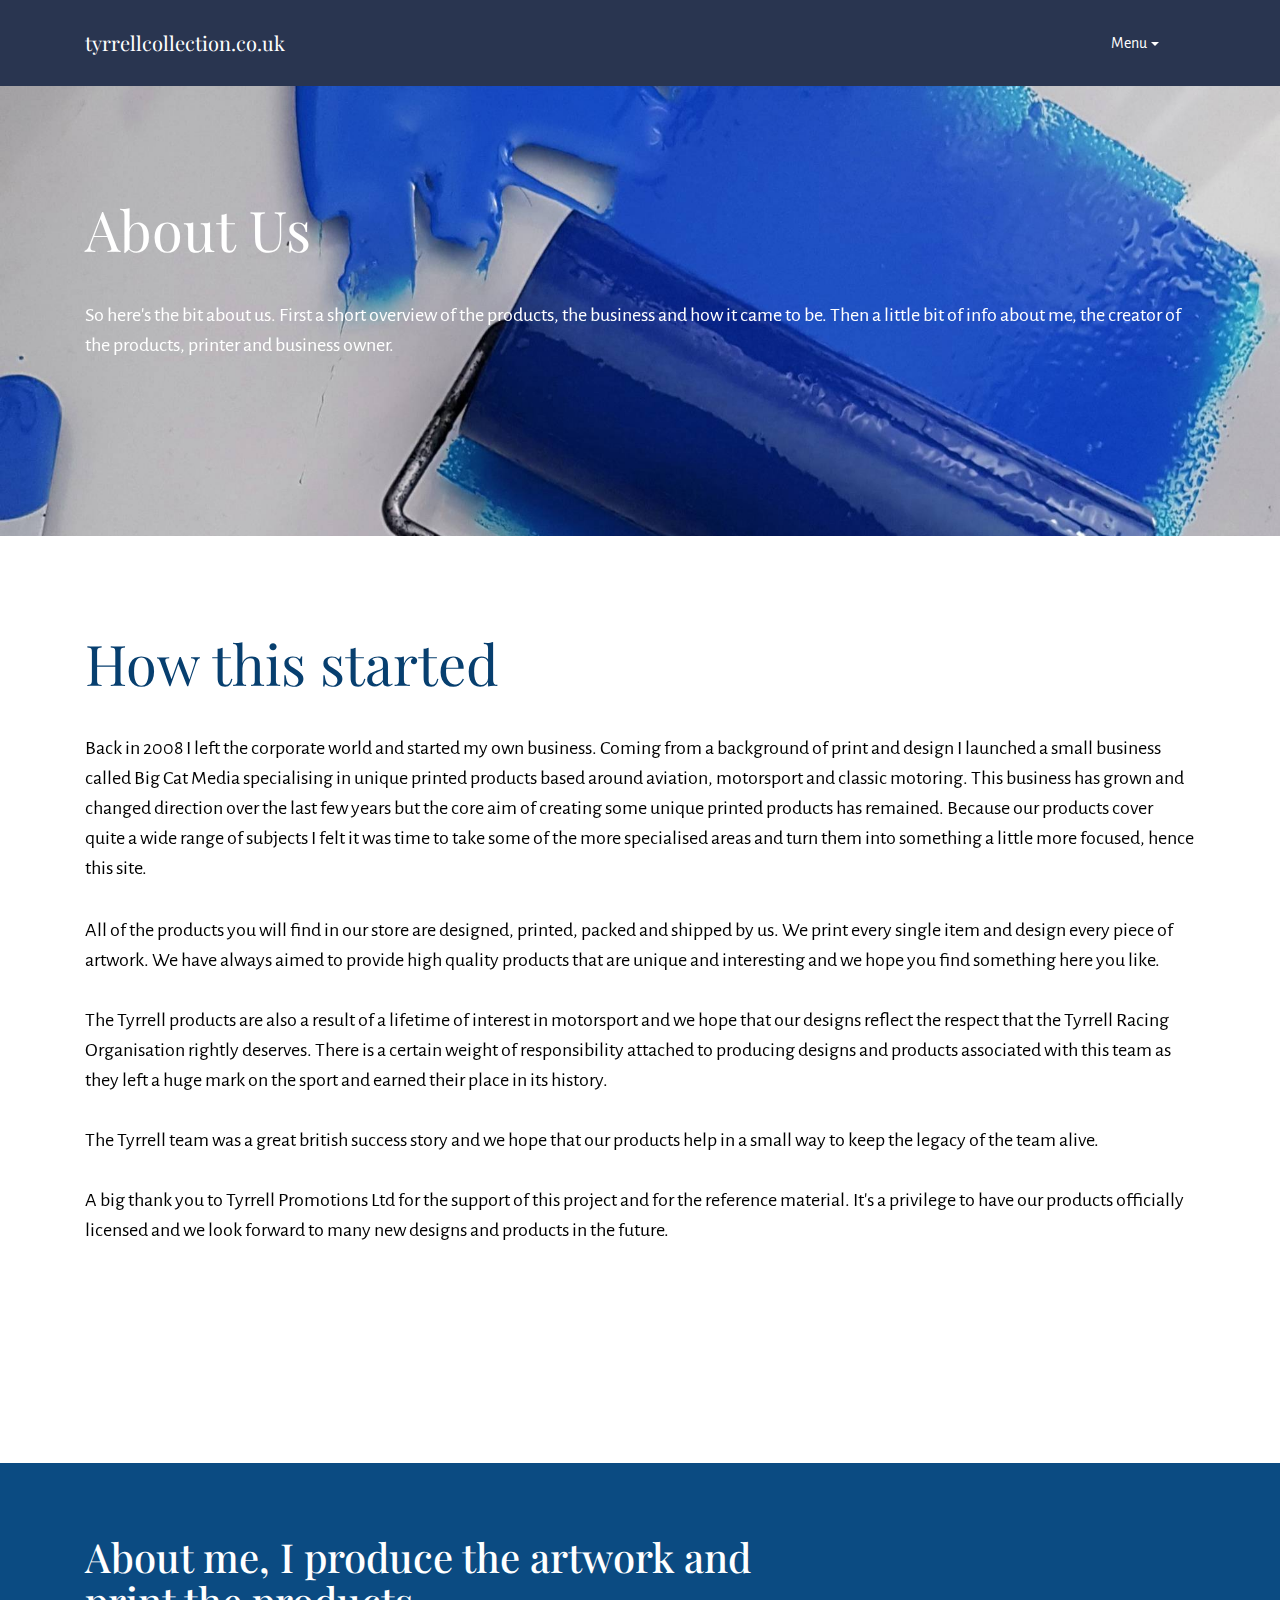
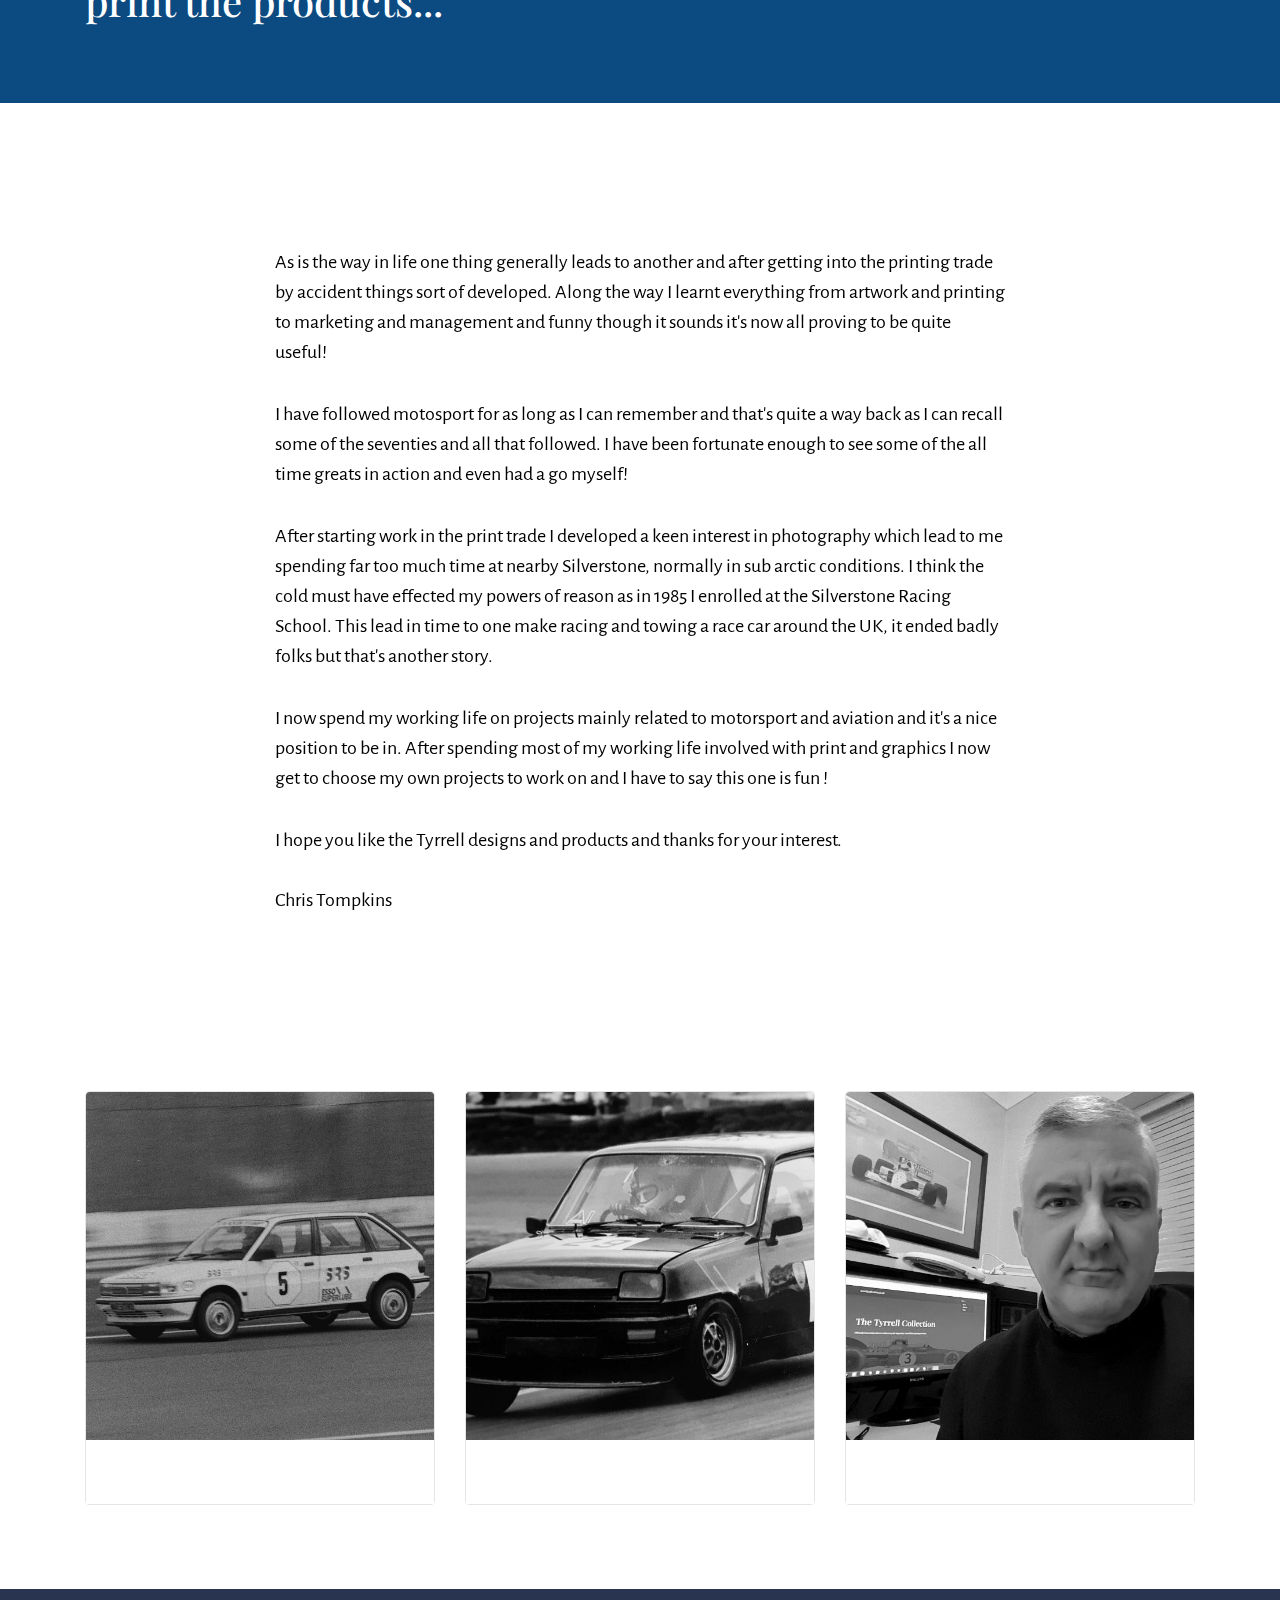
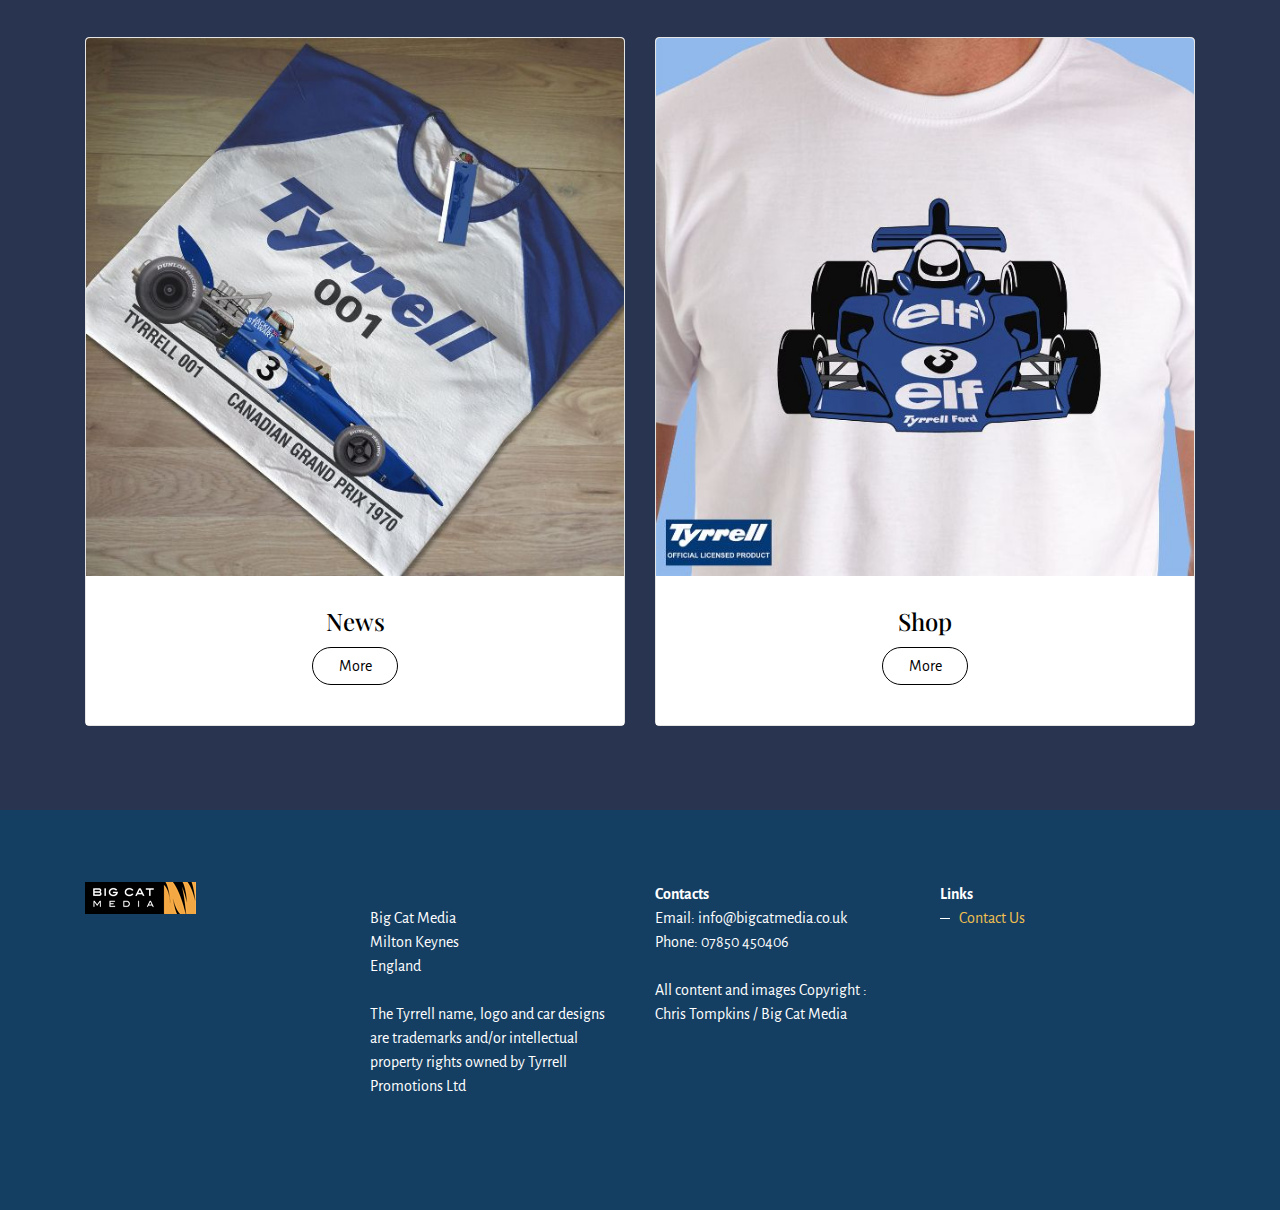
==== page1.html @ 022ad420 "create github pages" ====
<!DOCTYPE html>
<html>
<head>
  <!-- Site made with Mobirise Website Builder v4.1.2, https://mobirise.com -->
  <meta charset="UTF-8">
  <meta http-equiv="X-UA-Compatible" content="IE=edge">
  <meta name="generator" content="Mobirise v4.1.2, mobirise.com">
  <meta name="viewport" content="width=device-width, initial-scale=1">
  <link rel="shortcut icon" href="assets/images/001co-128x128.jpg" type="image/x-icon">
  <meta name="description" content="">
  <title>About Us</title>
  <link rel="stylesheet" href="https://fonts.googleapis.com/css?family=Playfair+Display:400,700&subset=latin,cyrillic">
  <link rel="stylesheet" href="https://fonts.googleapis.com/css?family=Alegreya+Sans:400,700&subset=latin,vietnamese,latin-ext">
  <link rel="stylesheet" href="assets/tether/tether.min.css">
  <link rel="stylesheet" href="assets/bootstrap/css/bootstrap.min.css">
  <link rel="stylesheet" href="assets/puritym/css/style.css">
  <link rel="stylesheet" href="assets/dropdown-menu/style.light.css">
  <link rel="stylesheet" href="assets/mobirise/css/mbr-additional.css" type="text/css">
  
  
  
</head>
<body>
<section id="dropdown-menu-2btn-m" data-rv-view="69">

    <nav class="navbar navbar-dropdown navbar-fixed-top">

        <div class="container">

            <div class="navbar-brand">
                
                <a class="text-white" href="https://mobirise.com">tyrrellcollection.co.uk</a>
            </div>

            <button class="navbar-toggler pull-xs-right hidden-md-up" type="button" data-toggle="collapse" data-target="#exCollapsingNavbar">
                <div class="hamburger-icon"></div>
            </button>

            <ul class="nav-dropdown collapse pull-xs-right navbar-toggleable-sm nav navbar-nav" id="exCollapsingNavbar"><li class="nav-item dropdown open"><a class="nav-link link dropdown-toggle" data-toggle="dropdown-submenu" href="https://mobirise.com/" aria-expanded="true">Menu</a><div class="dropdown-menu"><a class="dropdown-item" href="index.html">Home</a><a class="dropdown-item" href="http://www.tyrrellcollection.co.uk/shop">Shop</a><a class="dropdown-item" href="page3.html">Contact Us</a><a class="dropdown-item" href="page1.html">About Us</a><a class="dropdown-item" href="page3.html"></a><a class="dropdown-item" href="page3.html"></a></div></li><li class="nav-item"><a class="nav-link link" href="https://mobirise.com/" aria-expanded="false"></a></li><li class="nav-item"><a class="nav-link link" href="https://mobirise.com/"></a></li></ul>

        </div>

    </nav>

</section>

<section class="mbr-section mbr-parallax-background col-undefined mbr-after-navbar" id="content5-b" data-rv-view="71" style="background-image: url(assets/images/20170916-2000x2566.jpg); padding-top: 9rem; padding-bottom: 9rem;">
    <div class="mbr-overlay" style="opacity: 0; background-color: rgb(32, 40, 93);"></div>
    <div class="container">
        <h3 class="mbr-section-title display-2">About Us</h3>
        <div class="lead"><p>So here's the bit about us. First a short overview of the products, the business and how it came to be. Then a little bit of info about me, the creator of the products, printer and business owner.<span style="font-size: 1.25rem;">&nbsp;</span></p></div>
    </div>
</section>

<section class="mbr-section mbr-parallax-background col-undefined" id="content5-j" data-rv-view="74" style="background-image: url(assets/images/photo-3.jpg); padding-top: 6rem; padding-bottom: 6rem;">
    <div class="mbr-overlay" style="opacity: 1; background-color: rgb(255, 255, 255);"></div>
    <div class="container">
        <h3 class="mbr-section-title display-2">How this started</h3>
        <div class="lead"><p>Back in 2008 I left the corporate world and started my own business. Coming from a background of print and design I launched a small business called Big Cat Media specialising in unique printed products based around aviation, motorsport and classic motoring. This business has grown and changed direction over the last few years but the core aim of creating some unique printed products has remained. Because our products cover quite a wide range of subjects I felt it was time to take some of the more specialised areas and turn them into something a little more focused, hence this site.</p><p> 
</p><div>All of the products you will find in our store are designed, printed, packed and shipped by us. We print every single item and design every piece of artwork. We have always aimed to provide high quality products that are unique and interesting and we hope you find something here you like.
</div><div><br></div><div>The Tyrrell products are also a result of a lifetime of interest in motorsport and we hope that our designs reflect the respect that the Tyrrell Racing Organisation rightly deserves. There is a certain weight of responsibility attached to producing designs and products associated with this team as they left a huge mark on the sport and earned their place in its history. &nbsp;</div><div><br></div><div>The Tyrrell team was a great british success story and we hope that our products help in a small way to keep the legacy of the team alive.
</div><div><br></div><div>A big thank you to Tyrrell Promotions Ltd for the support of this project and for the reference material. It's a privilege to have our products officially licensed and we look forward to many new designs and products in the future.</div><div><br></div><div>  
</div><div><br></div><div><br></div><p></p></div>
    </div>
</section>

<section class="mbr-section mbr-section-small" id="msg-box1-k" data-rv-view="77" style="background-color: rgb(11, 75, 130); padding-top: 4.5rem; padding-bottom: 4.5rem;">
    

    <div class="container">
        <div class="row">
            
            <div>

                <div class="col-sm-8">
                    <h2 class="mbr-section-title h1">About me, I produce the artwork and print the products...</h2>
                    
                </div>                
                
            </div>
        </div>
    </div>
</section>

<section class="mbr-section mbr-section__container mbr-section__container--isolated" id="content1-q" data-rv-view="80">
    <div class="container">
        <div class="row">
            <div class="col-md-8 col-md-offset-2 lead"><p>As is the way in life one thing generally leads to another and after getting into the printing trade by accident things sort of developed. Along the way I learnt everything from artwork and printing to marketing and management and funny though it sounds it's now all proving to be quite useful!</p><p>I have followed motosport for as long as I can remember and that's quite a way back as I can recall some of the seventies and all that followed. I have been fortunate enough to see some of the all time greats in action and even had a go myself!&nbsp;</p><p><span style="font-size: 1.25rem;">After starting work in the print trade I developed a keen interest in photography which lead to me spending far too much time at nearby Silverstone, normally in sub arctic conditions. I think the cold must have effected my powers of reason as in 1985 I enrolled at the Silverstone Racing School. This lead in time to one make racing and towing a race car around the UK, it ended badly folks but that's another story.</span></p><p><span style="font-size: 1.25rem;">I now spend my working life on projects mainly related to motorsport and aviation </span><span style="font-size: 1.25rem;">and it's a nice position to be in. A</span><span style="font-size: 1.25rem;">fter spending most of my working life involved with print and graphics I now get to choose my own projects to work on and I have to say this one is fun !</span></p><div><span style="font-size: 1.25rem;">I hope you like the Tyrrell designs and products and thanks for your interest.</span><br></div><div><br></div><div>
</div><div>Chris Tompkins</div><p></p></div>
        </div>
    </div>
</section>

<section class="mbr-section mbr-section-small" id="features1-10" data-rv-view="81" style="background-color: rgb(255, 255, 255); padding-top: 0rem; padding-bottom: 4.5rem;">
    
    <div class="container">
        <div class="row">
            <div class="col-sm-6 col-md-4">
                <div class="card cart-block">
                    <div><img src="assets/images/sr1-600x600.jpg" class="card-img-top"></div>
                    <div class="card-block">
                        
                        
                        
                    </div>
                </div>
            </div>
            <div class="col-sm-6 col-md-4">
                <div class="card cart-block">
                    <div><img src="assets/images/sr2-600x600.jpg" class="card-img-top"></div>
                    <div class="card-block">
                        
                        
                        
                    </div>
                </div>
            </div>
            <div class="col-sm-6 col-md-4">
                <div class="card cart-block">
                    <div><img src="assets/images/sr3-1-600x600.jpg" class="card-img-top"></div>
                    <div class="card-block">
                        
                        
                        
                    </div>
                </div>
            </div>
            
        </div>
    </div>
</section>

<section class="mbr-section mbr-section-small" id="features1-s" data-rv-view="84" style="background-color: rgb(41, 53, 80); padding-top: 3rem; padding-bottom: 4.5rem;">
    
    <div class="container">
        <div class="row">
            <div class="col-sm-6 col-md-6">
                <div class="card cart-block">
                    <div><img src="assets/images/hp1-600x600.jpg" class="card-img-top"></div>
                    <div class="card-block">
                        <h4 class="card-title text-xs-center">News</h4>
                        
                        <div class="text-xs-center"><a href="page2.html" class="btn btn-secondary-outline">More</a></div>
                    </div>
                </div>
            </div>
            <div class="col-sm-6 col-md-6">
                <div class="card cart-block">
                    <div><img src="assets/images/hp3-600x600.jpg" class="card-img-top"></div>
                    <div class="card-block">
                        <h4 class="card-title text-xs-center">Shop</h4>
                        
                        <div class="text-xs-center"><a href="http://www.tyrrellcollection.co.uk/shop" class="btn btn-secondary-outline">More</a></div>
                    </div>
                </div>
            </div>
            
            
        </div>
    </div>
</section>

<section class="mbr-section mbr-section-small mbr-footer" id="contacts1-n" data-rv-view="87" style="background-color: rgb(20, 62, 98); padding-top: 4.5rem; padding-bottom: 4.5rem;">
    
    <div class="container">
        <div class="row">
            <div class="col-xs-12 col-md-3">
                <div><img src="assets/images/v2-logo-111x32.png"></div>
            </div>
            <div class="col-xs-12 col-md-3">
                <p><br>Big Cat Media<br>Milton Keynes<br>England<br><br>The Tyrrell name, logo and car designs are trademarks and/or intellectual property rights owned by Tyrrell Promotions Ltd<br><br></p>
            </div>
            <div class="col-xs-12 col-md-3">
                <p><strong>Contacts</strong><br>
Email: info@bigcatmedia.co.uk<br>
Phone: 07850 450406<br><br>All content and images Copyright :<br>Chris Tompkins / Big Cat Media&nbsp;<br><br><br><br></p>
            </div>
            <div class="col-xs-12 col-md-3"><strong>Links</strong><ul><li><a href="page3.html">Contact Us</a></li></ul></div>
        </div>
    </div>
</section>


  <script src="assets/web/assets/jquery/jquery.min.js"></script>
  <script src="assets/tether/tether.min.js"></script>
  <script src="assets/bootstrap/js/bootstrap.min.js"></script>
  <script src="assets/smooth-scroll/SmoothScroll.js"></script>
  <script src="assets/jarallax/jarallax.js"></script>
  <script src="assets/puritym/js/script.js"></script>
  <script src="assets/dropdown-menu/script.js"></script>
  
  
</body>
</html>
---- assets/puritym/css/style.css ----
.engine {
	position: absolute;
	text-indent: -2400px;
	text-align: center;
	padding: 0;
	top: 0;
	left: -2400px;
}/**
 * BOOTSTRAP CUSTOM
 */
.container {
  position: relative; }

.btn {
  margin-bottom: 0.5rem; }
  .btn + .btn {
    margin-left: 1rem; }

.btn-white {
  background: #fff;
  color: inherit; }

.btn-black {
  background: #000;
  color: #fff; }

.btn-social,
.btn-social:hover,
.btn-social:active,
.btn-social:focus {
  color: #fff; }

.display-1 {
  font-size: 4.3rem;
  margin-top: 3.9rem;
  margin-bottom: 2.8rem; }

.display-2 {
  font-size: 3.5rem;
  margin-top: 3.5rem;
  margin-bottom: 2.5rem; }

.display-3 {
  font-size: 2.8rem;
  margin-top: 3.2rem;
  margin-bottom: 2rem; }

.display-4 {
  font-size: 2.3rem;
  margin-top: 2.3rem;
  margin-bottom: 1.8rem; }

p.lead,
.lead p {
  margin-bottom: 2rem; }

.card .card-img-top {
  width: 100%; }

.card-block {
  background-color: #fff; }

@media (min-width: 768px) {
  .col-md-4:nth-of-type(3n+1) {
    clear: left; } }
@media (min-width: 544px) and (max-width: 767px) {
  .col-md-4:nth-of-type(odd) {
    clear: left; } }
.row.no-gutter {
  margin-left: 0;
  margin-right: 0; }

.row.no-gutter > [class*=col-]:not(:first-child),
.row.no-gutter > [class*=col-]:not(:last-child) {
  padding-right: 0;
  padding-left: 0; }

blockquote {
  padding: .5rem 1rem;
  margin: 0 0 1rem;
  margin-bottom: 1rem;
  font-size: 1.25rem;
  border-left: .25rem solid #f1c050; }

/**
 * TYPOGRAPHY
 */
body {
  font-family: "Alegreya Sans", sans-serif; }

h1, h2, h3, h4, h5, h6,
.h1, .h2, .h3, .h4, .h5, .h6,
.display-1, .display-2, .display-3, .display-4 {
  font-family: "Playfair Display", sans-serif; }

/**
 * MAPS
 */
@-webkit-keyframes mapCircleLoading {
  from {
    -webkit-transform: rotate(0deg); }
  to {
    -webkit-transform: rotate(359deg); } }
@keyframes mapCircleLoading {
  from {
    transform: rotate(0deg); }
  to {
    transform: rotate(359deg); } }
.mbr-map {
  position: relative; }
  .mbr-map iframe {
    height: 100%;
    width: 100%; }
  .mbr-map [data-state-details] {
    color: #6b6763;
    font-family: "Alegreya Sans", sans-serif;
    font-size: 1.25rem;
    height: 1.5em;
    margin-top: -0.75em;
    padding-left: 20px;
    padding-right: 20px;
    position: absolute;
    text-align: center;
    top: 50%;
    width: 100%; }
  .mbr-map[data-state] {
    background: #e9e5dc; }
  .mbr-map[data-state="loading"] [data-state-details] {
    display: none; }
  .mbr-map[data-state="loading"]::after {
    content: "";
    -webkit-animation: mapCircleLoading .6s infinite linear;
    animation: mapCircleLoading .6s infinite linear;
    border-radius: 50%;
    border: 6px rgba(255, 255, 255, 0.35) solid;
    border-top-color: #fff;
    height: 40px;
    left: 50%;
    margin-left: -20px;
    margin-top: -20px;
    position: absolute;
    top: 50%;
    width: 40px; }

/**
 * SECTIONS
 */
.mbr-section {
  position: relative;
  padding-top: 9rem;
  padding-bottom: 9rem;
  background-position: 50% 50%;
  background-repeat: no-repeat;
  background-size: cover; }

.mbr-section-full {
  display: table;
  width: 100%;
  height: 100vh;
  padding-top: 0;
  padding-bottom: 0; }

.mbr-section-small {
  padding-top: 4.5rem;
  padding-bottom: 4.5rem; }

.mbr-section-nopadding {
  padding-top: 0;
  padding-bottom: 0; }

.mbr-section-title {
  margin-top: 0; }

.mbr-table {
  display: table; }

.mbr-table-cell {
  position: relative;
  display: table-cell;
  vertical-align: middle;
  padding-top: 9rem;
  padding-bottom: 9rem; }

.mbr-table-cell-lg {
  position: relative;
  display: table-cell;
  vertical-align: middle;
  padding-top: 0;
  padding-bottom: 0;
  float: none; }

@media (max-width: 991px) {
  .mbr-table-cell-lg {
    display: block; } }
.mbr-inner-padding {
  padding: 4rem; }

/* footer */
.mbr-footer {
  color: #fff; }
  .mbr-footer .mbr-map,
  .mbr-footer .mbr-google-map {
    height: 300px; }
  .mbr-footer .form-control {
    color: #fff;
    background-color: #26272c;
    border-color: #1b1c20; }
  .mbr-footer ul {
    list-style-type: none;
    padding: 0; }
    .mbr-footer ul li {
      position: relative;
      padding-left: 1.2rem; }
      .mbr-footer ul li:before {
        content: '';
        position: absolute;
        margin-left: -1.2rem;
        width: 10px;
        height: 1px;
        top: 50%;
        background-color: #fff; }

footer.mbr-footer {
  padding-top: 3rem;
  padding-bottom: 2rem; }

/**
 * NAVBAR
 */
.mbr-navbar {
  position: absolute;
  top: 0;
  right: 0;
  left: 0;
  padding: 1.5rem 1rem;
  background-color: #fff;
  z-index: 1030; }
  .mbr-navbar.navbar-fixed-top {
    position: fixed; }
  .mbr-navbar.navbar-transparent {
    background-color: transparent; }
  .mbr-navbar .navbar-logo {
    margin-right: 1.5rem;
    float: left; }
  .mbr-navbar .navbar-logo,
  .mbr-navbar .navbar-logo img {
    height: 37px; }
  .mbr-navbar .navbar-brand {
    margin-right: 1.5rem; }
  .mbr-navbar .navbar-divider,
  .mbr-navbar .navbar-nav .nav-item + .nav-item,
  .mbr-navbar .navbar-nav .nav-link + .nav-link {
    margin-left: 1rem; }
  .mbr-navbar .navbar-nav + .navbar-nav {
    margin-right: 20px; }

.mbr-navbar .hamburger-icon, .navbar-dropdown .hamburger-icon {
  content: "";
  width: 16px;
  -webkit-box-shadow: 0 -6px 0 1px,0 0 0 1px,0 6px 0 1px;
  -moz-box-shadow: 0 -6px 0 1px,0 0 0 1px,0 6px 0 1px;
  box-shadow: 0 -6px 0 1px,0 0 0 1px,0 6px 0 1px; }

/**
 * HELPERS
 */
/* Colors */
.text-white {
  color: #fff !important; }

.text-black {
  color: #000 !important; }

/**
 * Mobirise Classes
 */
.mbr-after-navbar:before {
  content: "";
  display: block;
  height: 54px; }

.mbr-section__container--first {
  padding-bottom: 1rem; }

.mbr-section__container--middle {
  padding-top: 1rem;
  padding-bottom: 1rem; }

.mbr-section__container--last {
  padding-top: 1rem; }

.mbr-overlay,
.mbr-background-video,
.mbr-background-video-preview {
  position: absolute;
  bottom: 0;
  left: 0;
  right: 0;
  top: 0; }

.mbr-overlay {
  background-color: #fff;
  opacity: 0.5;
  z-index: 1; }
  .mbr-overlay ~ * {
    z-index: 2; }

.mbr-background-video-preview {
  z-index: 0 !important; }

.mbr-figure {
  display: block;
  overflow: hidden;
  position: relative;
  width: 100%;
  margin: 0; }
  .mbr-figure img, .mbr-figure iframe {
    display: block;
    width: 100%; }
  .mbr-figure .mbr-figure-caption {
    width: 100%;
    padding: 1.5rem 0;
    background-color: #FFF8E0; }
  .mbr-figure .mbr-figure-caption-over {
    position: absolute;
    bottom: 0;
    background-color: rgba(255, 255, 255, 0.5); }

.mbr-map,
.mbr-google-map {
  height: 400px; }

.mbr-arrow {
  position: absolute;
  text-align: center;
  font-size: 35px;
  bottom: 71px;
  left: 50%;
  width: 30px;
  margin-left: -15px;
  line-height: 1px;
  padding: 0 20px;
  -webkit-animation: floating-arrow 1.6s infinite ease-in-out 0s;
  -o-animation: floating-arrow 1.6s infinite ease-in-out 0s;
  animation: floating-arrow 1.6s infinite ease-in-out 0s; }
  .mbr-arrow, .mbr-arrow:hover, .mbr-arrow:focus {
    color: inherit; }

@-webkit-keyframes floating-arrow {
  from {
    -webkit-transform: translateY(0);
    transform: translateY(0); }
  65% {
    -webkit-transform: translateY(11px);
    transform: translateY(11px); }
  to {
    -webkit-transform: translateY(0);
    transform: translateY(0); } }
@-o-keyframes floating-arrow {
  from {
    -webkit-transform: translateY(0);
    transform: translateY(0); }
  65% {
    -webkit-transform: translateY(11px);
    transform: translateY(11px); }
  to {
    -webkit-transform: translateY(0);
    transform: translateY(0); } }
@keyframes floating-arrow {
  from {
    -webkit-transform: translateY(0);
    transform: translateY(0); }
  65% {
    -webkit-transform: translateY(11px);
    transform: translateY(11px); }
  to {
    -webkit-transform: translateY(0);
    transform: translateY(0); } }
@media (max-width: 767px) {
  .mbr-arrow {
    bottom: 41px; } }
@media (max-width: 320px) {
  .mbr-arrow {
    bottom: 21px;
    text-align: center; } }
@media all and (device-width: 320px) and (device-height: 568px) and (orientation: portrait) {
  .mbr-arrow {
    bottom: 31px; } }
/*-------

   Slider

-------*/
.mbr-slider .carousel-inner > .active,
.mbr-slider .carousel-inner > .next,
.mbr-slider .carousel-inner > .prev {
  display: table; }

.mbr-slider .carousel-control {
  background-image: none;
  width: 54px;
  height: 54px;
  top: 50%;
  margin-top: -27px;
  line-height: 54px;
  border-radius: 27px;
  color: inherit;
  background: #fff;
  border: 1px solid #000;
  opacity: 1;
  text-shadow: none;
  z-index: 5;
  -webkit-transition: all 0.2s ease-in-out 0s;
  -o-transition: all 0.2s ease-in-out 0s;
  transition: all 0.2s ease-in-out 0s; }

.mbr-slider .carousel-control .icon-next,
.mbr-slider .carousel-control .icon-prev {
  margin-top: -18px;
  font-size: 30px; }

.mbr-slider .carousel-control.left {
  margin-left: 2rem; }

.mbr-slider .carousel-control.right {
  margin-right: 2rem; }

.mbr-slider .carousel-control:hover {
  background: #000;
  color: #fff; }

.mbr-slider .carousel-indicators {
  bottom: 0; }

.mbr-slider .carousel-indicators li,
.mbr-slider .carousel-indicators .active {
  width: 15px;
  height: 15px;
  margin: 3px;
  border: 1px solid #000; }

.mbr-slider .carousel-indicators .active {
  background-color: #000; }

.mbr-slider .mbr-overlay {
  z-index: 0; }

@media (max-width: 767px) {
  .mbr-slider .carousel-control {
    top: auto;
    bottom: 20px; }

  .mbr-slider > .container .carousel-control {
    margin-bottom: 0px; } }
/* boxed slider */
.mbr-slider > .boxed-slider {
  position: relative;
  padding: 93px 0; }

.mbr-slider > .boxed-slider > div {
  position: relative; }

.mbr-slider > .container img {
  width: 100%; }

.mbr-slider > .container img + .row {
  position: absolute;
  top: 50%;
  left: 0;
  right: 0;
  -webkit-transform: translateY(-50%);
  -moz-transform: translateY(-50%);
  transform: translateY(-50%); }

.mbr-slider .mbr-section {
  padding: 0;
  background-attachment: scroll; }

.mbr-slider .mbr-table-cell {
  padding: 0; }

.mbr-slider > .container .carousel-indicators {
  margin-bottom: 3px; }

/* article slider */
.mbr-slider > .article-slider .mbr-section,
.mbr-slider > .article-slider .mbr-section .mbr-table-cell {
  padding-top: 0;
  padding-bottom: 0; }

/*-------

   Gallery

-------*/
.mbr-gallery .mbr-gallery-item {
  position: relative;
  display: inline-block;
  width: 25%; }
  @media (max-width: 768px) {
    .mbr-gallery .mbr-gallery-item {
      width: 50%; } }
  @media (max-width: 400px) {
    .mbr-gallery .mbr-gallery-item {
      width: 100%; } }

.mbr-gallery .mbr-gallery-item > a {
  position: relative;
  display: block;
  background: #fff;
  outline: none; }

.mbr-gallery .mbr-gallery-item img {
  width: 100%;
  opacity: 1;
  -webkit-transition: .2s opacity ease-in-out;
  transition: .2s opacity ease-in-out; }

.mbr-gallery .mbr-gallery-item > a:hover img {
  opacity: 0.9; }

.mbr-gallery .mbr-gallery-item .icon {
  position: absolute;
  font-size: 30px;
  top: 50%;
  left: 50%;
  color: #000;
  opacity: 0;
  -webkit-transform: translateX(-50%) translateY(-50%);
  transform: translateX(-50%) translateY(-50%);
  -webkit-transition: .2s opacity ease-in-out;
  transition: .2s opacity ease-in-out; }

.mbr-gallery .mbr-gallery-item > a:hover .icon {
  opacity: 1; }

/* remove spacing */
.mbr-gallery .mbr-gallery-row.no-gutter {
  margin: 0; }

.mbr-gallery .mbr-gallery-row.no-gutter .mbr-gallery-item {
  padding: 0; }

/* container */
.mbr-gallery .container.mbr-gallery-layout-default {
  padding: 93px 0; }

/* fix horizontal scrollbar */
.mbr-gallery .mbr-gallery-layout-default,
.mbr-gallery .mbr-gallery-layout-article {
  overflow: hidden; }

/* lightbox */
.mbr-gallery .modal {
  position: fixed;
  overflow: hidden;
  padding-right: 0 !important; }

.mbr-gallery .modal-body {
  padding: 0; }

.mbr-gallery .modal-body img {
  width: 100%; }

.mbr-gallery .modal .close {
  position: absolute;
  background-image: none;
  font-size: 20px;
  width: 54px;
  height: 54px;
  border-radius: 27px;
  color: #000;
  top: 2rem;
  right: 2rem;
  line-height: 54px;
  opacity: 1;
  border: 1px solid #000;
  text-align: center;
  text-shadow: none;
  z-index: 5;
  -webkit-transition: all 0.2s ease-in-out 0s;
  -o-transition: all 0.2s ease-in-out 0s;
  transition: all 0.2s ease-in-out 0s; }

.mbr-gallery .modal .close:hover {
  background: #000;
  color: #fff; }

/* modal back color opacity */
.modal-backdrop.in {
  opacity: 0.8;
  filter: alpha(opacity=80); }

@media (max-width: 768px) {
  .mbr-gallery .modal-dialog {
    margin: 10px auto; }

  .mbr-gallery .carousel-indicators,
  .mbr-gallery .carousel-control,
  .mbr-gallery .modal .close {
    position: fixed; } }
/* fix fade in effect */
.mbr-gallery .modal.fade .modal-dialog {
  margin-top: -100px;
  -webkit-transition: margin-top 0.3s ease-out;
  -moz-transition: margin-top 0.3s ease-out;
  -o-transition: margin-top 0.3s ease-out;
  transition: margin-top 0.3s ease-out; }

.mbr-gallery .modal.in .modal-dialog,
.mbr-gallery .modal.fade .modal-dialog {
  -webkit-transform: none;
  -ms-transform: none;
  -o-transform: none;
  transform: none; }

.mbr-gallery .modal.in .modal-dialog {
  margin-top: 30px; }

/* iconfont default styling */
/* for buttons */
.mbr-iconfont.mbr-iconfont-btn,
.mbr-buttons__btn .mbr-iconfont {
  padding-right: 0.3em;
  font-size: 1.5em;
  line-height: 0.5em;
  vertical-align: text-bottom;
  position: relative;
  top: -0.1em;
  text-decoration: none; }

/* menu links */
.mbr-iconfont.mbr-iconfont-btn-parent,
.mbr-buttons__link .mbr-iconfont {
  padding-right: 0.3em;
  font-size: 1.3em;
  top: -0.2em;
  position: relative;
  vertical-align: middle; }

/* msg-box4 */
.mbr-iconfont.mbr-iconfont-msg-box4,
.mbr-iconfont.mbr-iconfont-msg-box5 {
  font-size: 357px;
  text-decoration: none;
  color: #000; }

/*menu logo */
.mbr-iconfont.mbr-iconfont-menu,
.mbr-iconfont.mbr-iconfont-ext__menu {
  font-size: 37px;
  text-decoration: none;
  color: rgba(0, 0, 0, 0.8); }

/* contacts1 */
.mbr-iconfont.mbr-iconfont-contacts1 {
  font-size: 119px;
  text-decoration: none;
  color: #9C9C9C; }

.mbr-iconfont.mbr-iconfont-features1 {
  font-size: 140px;
  text-decoration: none;
  text-align: center;
  display: block;
  margin-top: 0.2em; }

/*image-resize*/
.image-size .mbr-figure {
  text-align: center; }

@media (max-width: 991px) {
  .image-size {
    width: 100% !important; }
    .image-size .mbr-iconfont {
      font-size: 260px !important; } }

/*# sourceMappingURL=style.css.map */
---- assets/dropdown-menu/style.light.css ----
.navbar-dropdown-open{overflow:hidden!important}.navbar-dropdown-open .navbar-dropdown.opened{bottom:0;left:0;overflow-y:scroll;position:fixed;right:0;top:0;transition:none}.navbar-dropdown{left:0;padding-top:1.5rem;padding-bottom:1.5rem;position:absolute;right:0;top:0;transition:all 0.25s ease;z-index:1030}.navbar-dropdown .navbar-brand,.navbar-dropdown .navbar-toggler{position:relative;z-index:995}.navbar-dropdown.bg-color.transparent{background:none!important}.navbar-dropdown.navbar-fixed-top{position:fixed}.navbar-dropdown .navbar-brand{line-height:0;margin-right:1.5rem;padding:0}.navbar-dropdown .navbar-brand a{line-height:2.35rem;vertical-align:middle}.navbar-dropdown .navbar-brand a,.navbar-dropdown .navbar-brand a:hover{text-decoration:none}.navbar-dropdown .navbar-brand .navbar-logo,.navbar-dropdown .navbar-brand .navbar-logo a{line-height:0;vertical-align:baseline}.navbar-dropdown .navbar-logo{margin-right:0.5rem}.navbar-dropdown .navbar-logo img{display:inline;height:2.35rem}@media (max-width:543px){.navbar-dropdown .navbar-toggleable-xs{padding-top:0.425rem}.navbar-dropdown .navbar-toggleable-xs .btn{margin-bottom:0.425rem;margin-top:0.425rem}.navbar-dropdown .navbar-toggleable-xs .dropdown-menu{padding-bottom:0.425rem}.navbar-dropdown .navbar-toggleable-xs .dropdown-menu .dropdown-menu{padding-bottom:0}}@media (max-width:767px){.navbar-dropdown .navbar-toggleable-sm{padding-top:0.425rem}.navbar-dropdown .navbar-toggleable-sm .btn{margin-bottom:0.425rem;margin-top:0.425rem}.navbar-dropdown .navbar-toggleable-sm .dropdown-menu{padding-bottom:0.425rem}.navbar-dropdown .navbar-toggleable-sm .dropdown-menu .dropdown-menu{padding-bottom:0}}@media (max-width:991px){.navbar-dropdown .navbar-toggleable-md{padding-top:0.425rem}.navbar-dropdown .navbar-toggleable-md .btn{margin-bottom:0.425rem;margin-top:0.425rem}.navbar-dropdown .navbar-toggleable-md .dropdown-menu{padding-bottom:0.425rem}.navbar-dropdown .navbar-toggleable-md .dropdown-menu .dropdown-menu{padding-bottom:0}}@media (min-width:544px){.navbar-dropdown{border-radius:0}}.navbar-dropdown .btn{margin-bottom:0}.navbar-dropdown .btn-white-outline{color:#fff;background-image:none;background-color:transparent;border-color:#fff}.navbar-dropdown .btn-white-outline:focus,.navbar-dropdown .btn-white-outline.focus,.navbar-dropdown .btn-white-outline:active,.navbar-dropdown .btn-white-outline.active,.open > .navbar-dropdown .btn-white-outline.dropdown-toggle{color:#000;background-color:#fff;border-color:#fff}.navbar-dropdown .btn-white-outline:hover{color:#000;background-color:#fff;border-color:#fff}.navbar-dropdown .btn-white-outline.disabled:focus,.navbar-dropdown .btn-white-outline.disabled.focus,.navbar-dropdown .btn-white-outline:disabled:focus,.navbar-dropdown .btn-white-outline:disabled.focus{border-color:white}.navbar-dropdown .btn-white-outline.disabled:hover,.navbar-dropdown .btn-white-outline:disabled:hover{border-color:white}.navbar-dropdown .btn-black-outline{color:#000;background-image:none;background-color:transparent;border-color:#000}.navbar-dropdown .btn-black-outline:focus,.navbar-dropdown .btn-black-outline.focus,.navbar-dropdown .btn-black-outline:active,.navbar-dropdown .btn-black-outline.active,.open > .navbar-dropdown .btn-black-outline.dropdown-toggle{color:#fff;background-color:#000;border-color:#000}.navbar-dropdown .btn-black-outline:hover{color:#fff;background-color:#000;border-color:#000}.navbar-dropdown .btn-black-outline.disabled:focus,.navbar-dropdown .btn-black-outline.disabled.focus,.navbar-dropdown .btn-black-outline:disabled:focus,.navbar-dropdown .btn-black-outline:disabled.focus{border-color:#333}.navbar-dropdown .btn-black-outline.disabled:hover,.navbar-dropdown .btn-black-outline:disabled:hover{border-color:#333}.is-builder .navbar-dropdown .dropdown-toggle::after{vertical-align:baseline}.dropdown-menu.dropdown-submenu{left:100%;margin-left:-6px;margin-top:-6px;top:0}.dropdown-menu .dropdown-toggle[data-toggle="dropdown-submenu"]::after{border-bottom:0.3em solid transparent;border-left:0.3em solid;border-right:0;border-top:0.3em solid transparent;margin-left:0.3rem}.dropdown-menu .dropdown-toggle[data-toggle="dropdown-submenu"][aria-expanded="true"]{background-color:#f5f5f5}.dropdown-menu .dropdown-item:focus{outline:0}.nav-dropdown-sm{clear:left;float:none!important;position:relative;z-index:999}.nav-dropdown-sm .nav-item{float:none}.nav-dropdown-sm .nav-item + .nav-item{margin-left:0}.nav-dropdown-sm .nav-link,.nav-dropdown-sm .dropdown-item{position:relative}.nav-dropdown-sm .dropdown-toggle::after{position:absolute;right:0;top:50%;margin-top:-0.15em}.nav-dropdown-sm .dropdown-toggle[data-toggle="dropdown-submenu"]::after{margin-left:.25rem;border-top:0.3em solid;border-right:0.3em solid transparent;border-left:0.3em solid transparent;border-bottom:0}.nav-dropdown-sm .dropdown-toggle[data-toggle="dropdown-submenu"][aria-expanded="true"]::after{border-top:0;border-right:0.3em solid transparent;border-left:0.3em solid transparent;border-bottom:0.3em solid}.nav-dropdown-sm .dropdown-menu{margin:0;padding:0;position:relative;top:0;left:0;width:100%;border:0;float:none;border-radius:0;background:none;padding-left:20px}.nav-dropdown-sm .dropdown-item{padding-left:0}.nav-dropdown-sm .dropdown-item,.nav-dropdown-sm .dropdown-item:hover,.nav-dropdown-sm .dropdown-item:focus{background:none!important}
---- assets/mobirise/css/mbr-additional.css ----
@import url(../../../https://fonts.googleapis.com/css?family=Playfair+Display:400,700&subset=latin,cyrillic);
@import url(../../../https://fonts.googleapis.com/css?family=Alegreya+Sans:400,700&subset=latin,vietnamese,latin-ext);



#dropdown-menu-2btn-7 .hide-buttons [data-button] {
  display: none !important;
}
#dropdown-menu-2btn-7 .navbar-brand a {
  font-family: 'Playfair Display', sans-serif;
}
#dropdown-menu-2btn-7 .nav .link,
#dropdown-menu-2btn-7 .dropdown-item {
  font-size: 1em;
  color: #ffffff;
}
#dropdown-menu-2btn-7 .navbar,
#dropdown-menu-2btn-7 .dropdown-menu {
  background: #293550;
}
#dropdown-menu-2btn-7 .dropdown-menu .dropdown-toggle[aria-expanded="true"],
#dropdown-menu-2btn-7 .dropdown-menu a:hover,
#dropdown-menu-2btn-7 .dropdown-menu a:focus {
  background: #222c43;
}
#dropdown-menu-2btn-7 .navbar-toggler {
  color: #ffffff;
}
#header4-0 H1 {
  text-align: left;
  font-family: 'Playfair Display', sans-serif;
  color: #ffffff;
  font-size: 60px;
}
#header4-0 P {
  color: #ffffff;
  font-family: 'Alegreya Sans', sans-serif;
  font-size: 19px;
}
#header2-f P {
  color: #abdbf2;
}

#dropdown-menu-2btn-m .hide-buttons [data-button] {
  display: none !important;
}
#dropdown-menu-2btn-m .navbar-brand a {
  font-family: 'Playfair Display', sans-serif;
}
#dropdown-menu-2btn-m .nav .link,
#dropdown-menu-2btn-m .dropdown-item {
  font-size: 1em;
  color: #ffffff;
}
#dropdown-menu-2btn-m .navbar,
#dropdown-menu-2btn-m .dropdown-menu {
  background: #293550;
}
#dropdown-menu-2btn-m .dropdown-menu .dropdown-toggle[aria-expanded="true"],
#dropdown-menu-2btn-m .dropdown-menu a:hover,
#dropdown-menu-2btn-m .dropdown-menu a:focus {
  background: #222c43;
}
#dropdown-menu-2btn-m .navbar-toggler {
  color: #ffffff;
}
#content5-b .mbr-section-title {
  color: #ffffff;
}
#content5-b P {
  color: #ffffff;
}
#content5-j .mbr-section-title {
  color: #073f6f;
}
#msg-box1-k H2 {
  color: #ffffff;
}

#dropdown-menu-2btn-m .hide-buttons [data-button] {
  display: none !important;
}
#dropdown-menu-2btn-m .navbar-brand a {
  font-family: 'Playfair Display', sans-serif;
}
#dropdown-menu-2btn-m .nav .link,
#dropdown-menu-2btn-m .dropdown-item {
  font-size: 1em;
  color: #ffffff;
}
#dropdown-menu-2btn-m .navbar,
#dropdown-menu-2btn-m .dropdown-menu {
  background: #293550;
}
#dropdown-menu-2btn-m .dropdown-menu .dropdown-toggle[aria-expanded="true"],
#dropdown-menu-2btn-m .dropdown-menu a:hover,
#dropdown-menu-2btn-m .dropdown-menu a:focus {
  background: #222c43;
}
#dropdown-menu-2btn-m .navbar-toggler {
  color: #ffffff;
}
#header1-o H1 {
  color: #ffffff;
}
#msg-box4-1d .mbr-section-title {
  color: #ffffff;
}
#msg-box4-1d .lead {
  color: #ffffff;
}
#msg-box4-p .mbr-section-title {
  color: #ffffff;
}
#msg-box4-p .lead {
  color: #ffffff;
}
#header3-17 SMALL {
  font-size: 18px;
}
#header3-17 H3 {
  color: #20285d;
}
#form1-16 .mbr-section-title {
  color: #ffffff;
}

#dropdown-menu-2btn-1e .hide-buttons [data-button] {
  display: none !important;
}
#dropdown-menu-2btn-1e .navbar-brand a {
  font-family: 'Playfair Display', sans-serif;
}
#dropdown-menu-2btn-1e .nav .link,
#dropdown-menu-2btn-1e .dropdown-item {
  font-size: 1em;
  color: #ffffff;
}
#dropdown-menu-2btn-1e .navbar,
#dropdown-menu-2btn-1e .dropdown-menu {
  background: #293550;
}
#dropdown-menu-2btn-1e .dropdown-menu .dropdown-toggle[aria-expanded="true"],
#dropdown-menu-2btn-1e .dropdown-menu a:hover,
#dropdown-menu-2btn-1e .dropdown-menu a:focus {
  background: #222c43;
}
#dropdown-menu-2btn-1e .navbar-toggler {
  color: #ffffff;
}
#msg-box4-1g .mbr-section-title {
  color: #084273;
  font-size: 60px;
}
#header3-1k SMALL {
  font-size: 20px;
}
#header3-1k H3 {
  color: #073f6f;
}
#msg-box2-1j H2 {
  color: #073f6f;
}
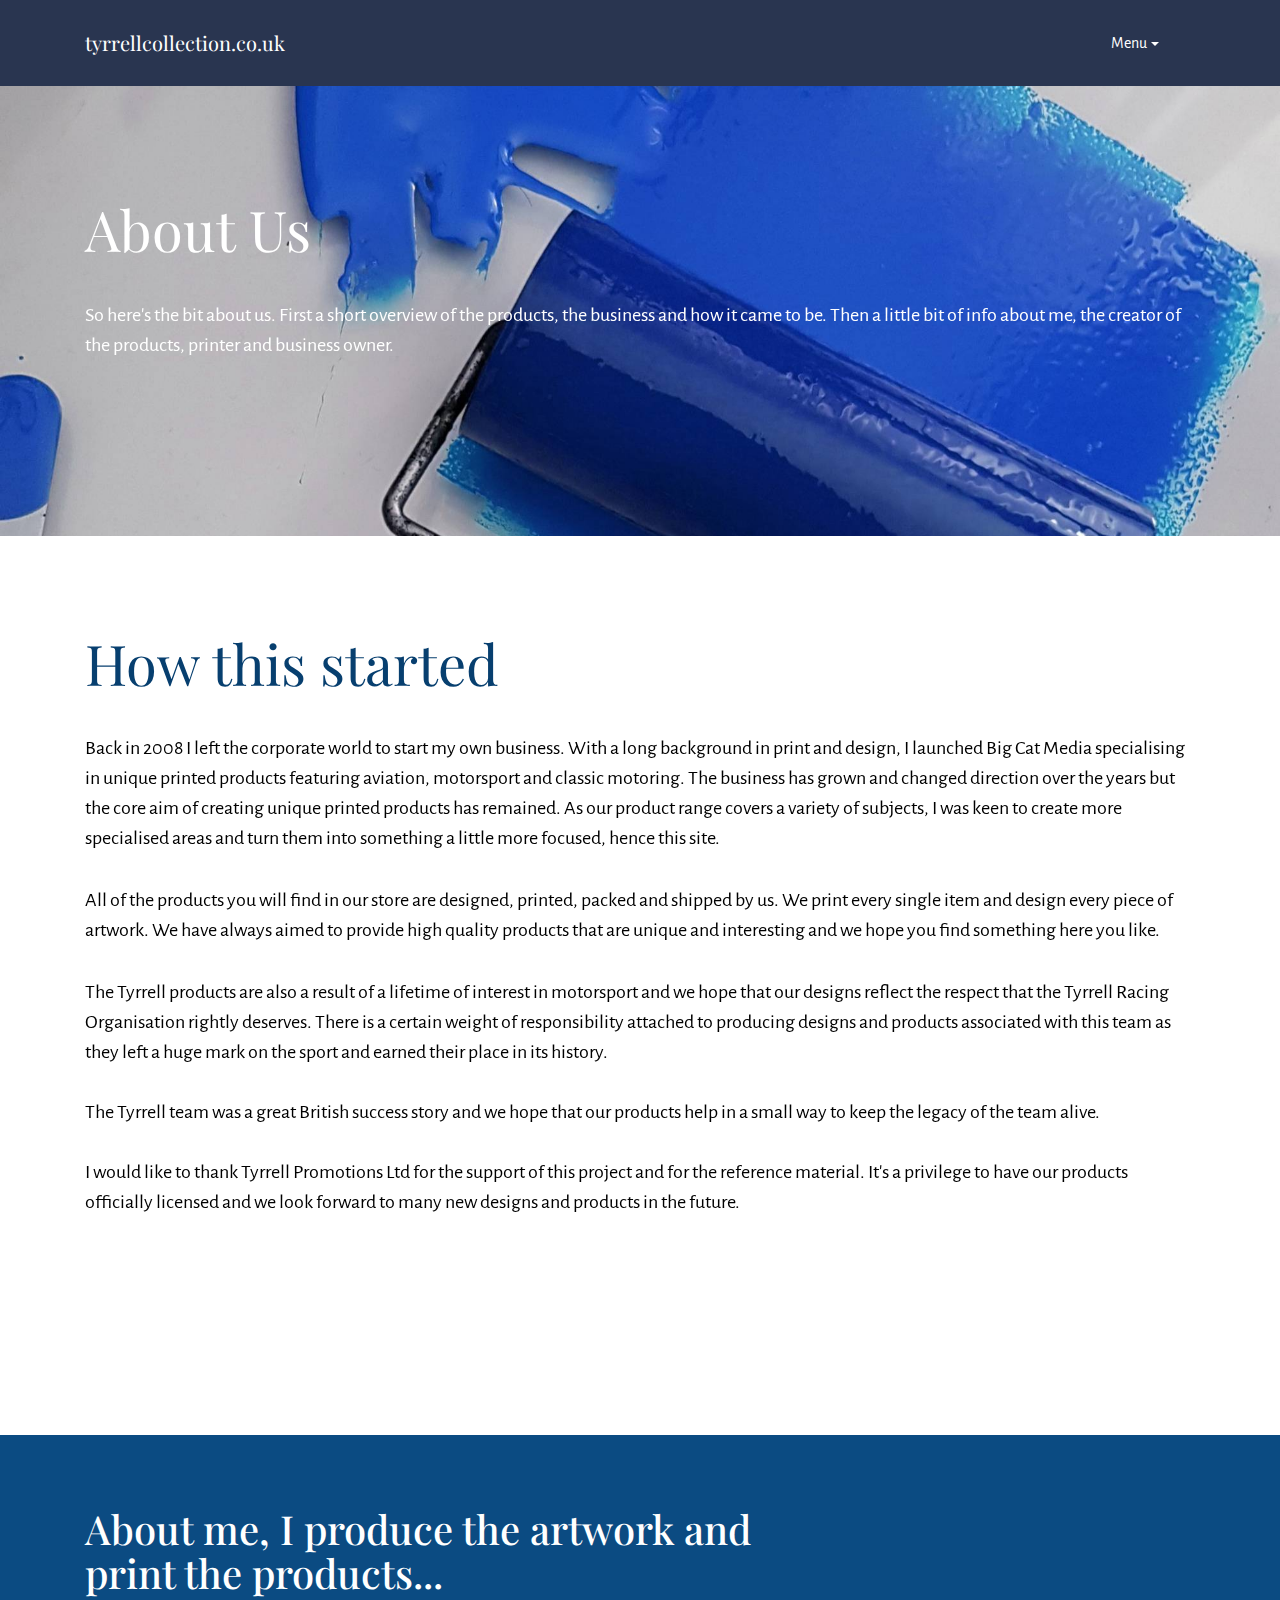
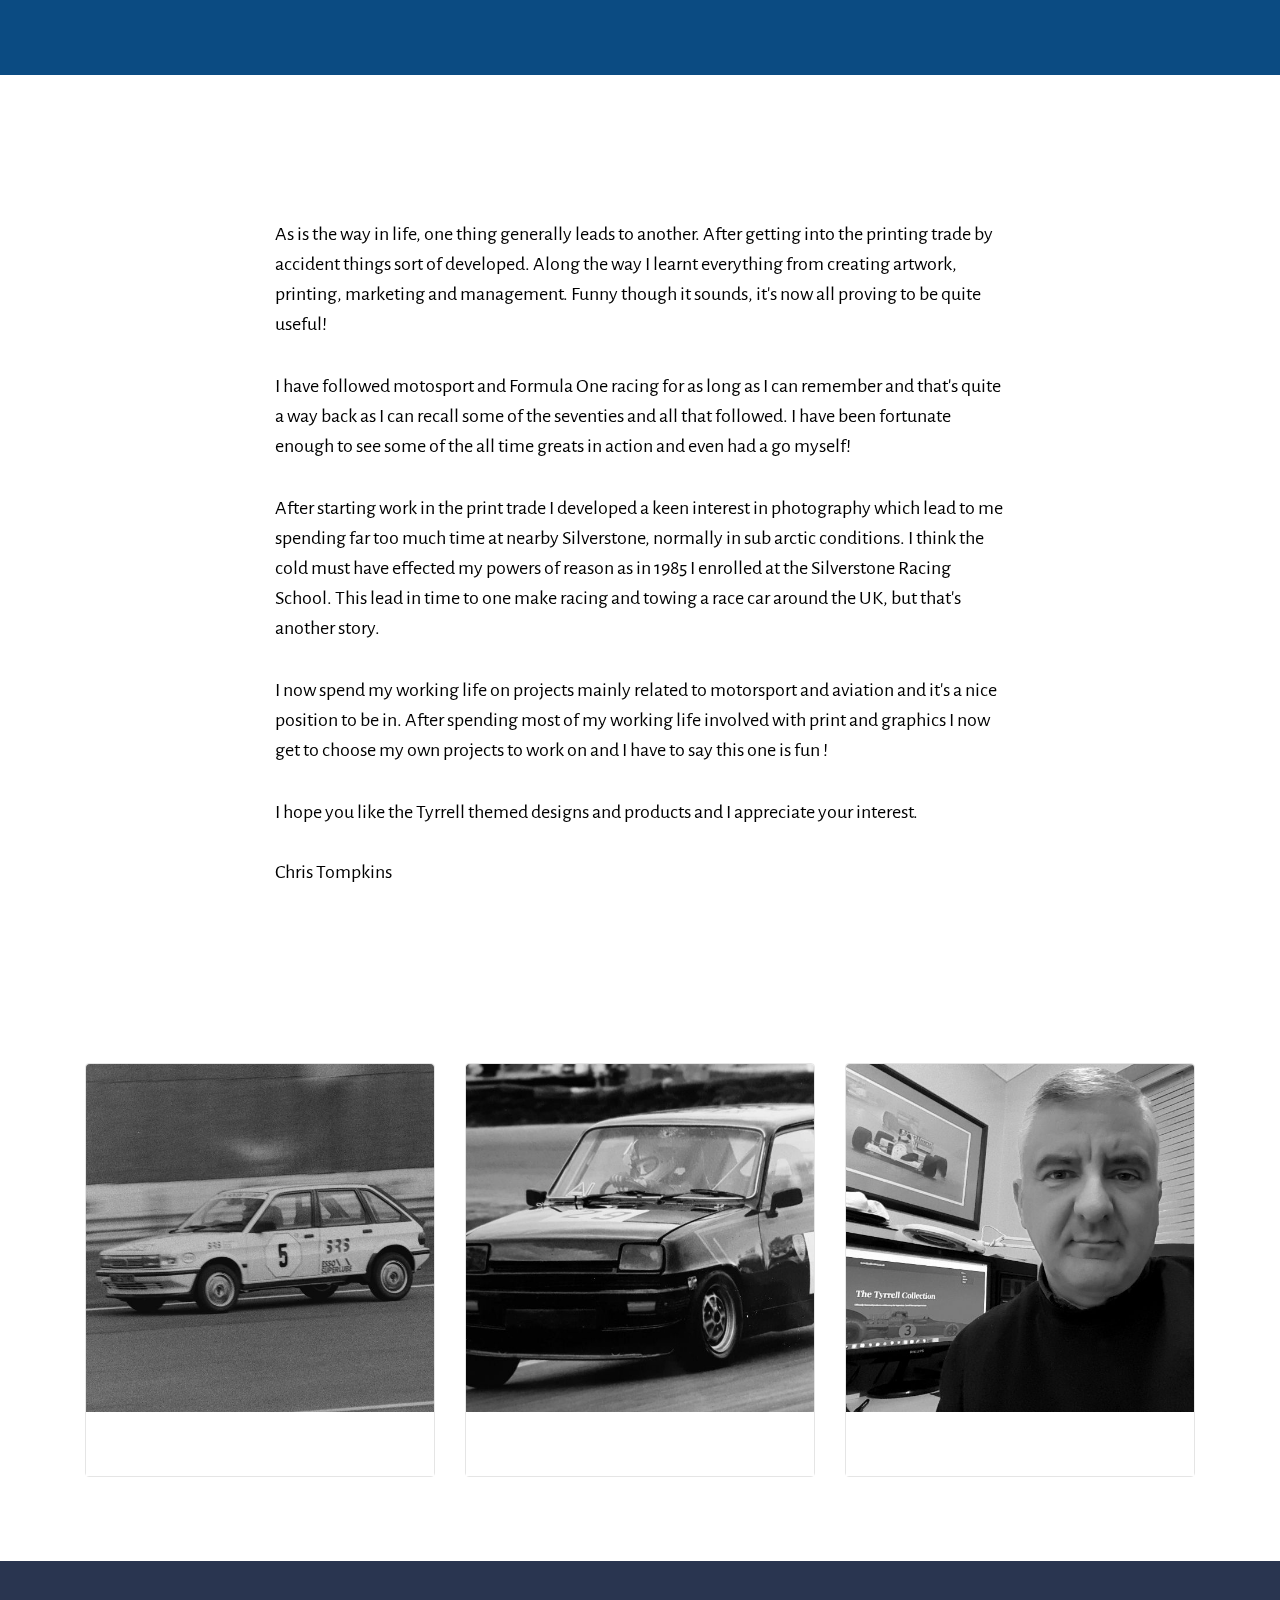
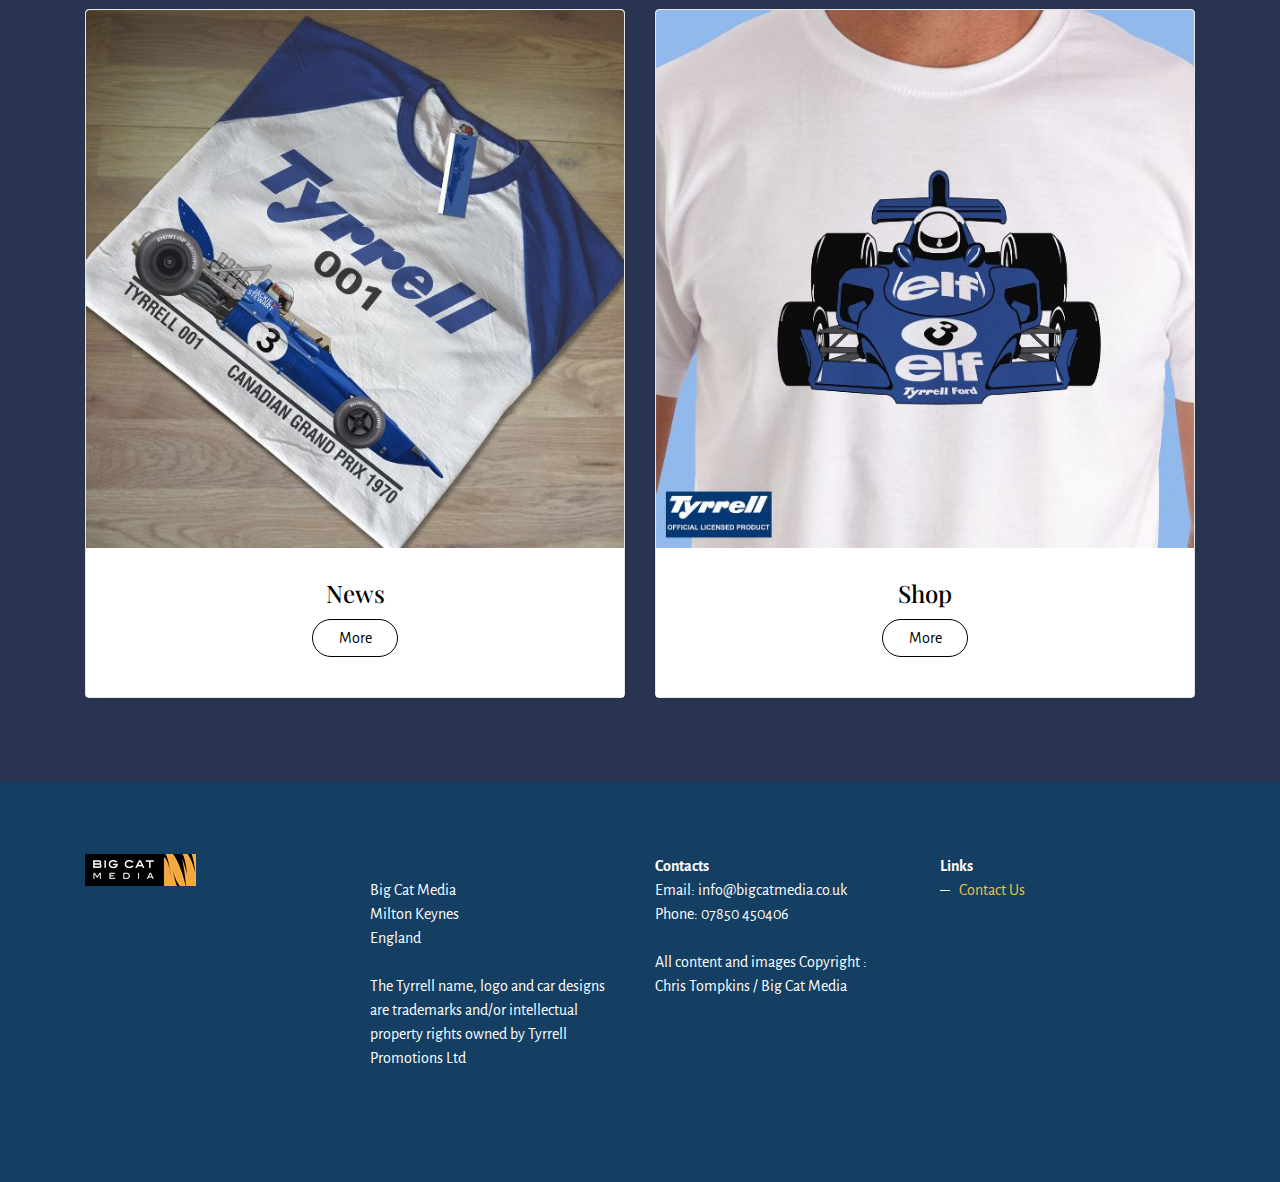
==== commit fcca0afb: "create github pages" ====
--- a/page1.html
+++ b/page1.html
@@ -21,7 +21,7 @@
   
 </head>
 <body>
-<section id="dropdown-menu-2btn-m" data-rv-view="69">
+<section id="dropdown-menu-2btn-m" data-rv-view="18">
 
     <nav class="navbar navbar-dropdown navbar-fixed-top">
 
@@ -29,7 +29,7 @@
 
             <div class="navbar-brand">
                 
-                <a class="text-white" href="https://mobirise.com">tyrrellcollection.co.uk</a>
+                <a class="text-white" href="index.html">tyrrellcollection.co.uk</a>
             </div>
 
             <button class="navbar-toggler pull-xs-right hidden-md-up" type="button" data-toggle="collapse" data-target="#exCollapsingNavbar">
@@ -44,7 +44,7 @@
 
 </section>
 
-<section class="mbr-section mbr-parallax-background col-undefined mbr-after-navbar" id="content5-b" data-rv-view="71" style="background-image: url(assets/images/20170916-2000x2566.jpg); padding-top: 9rem; padding-bottom: 9rem;">
+<section class="mbr-section mbr-parallax-background col-undefined mbr-after-navbar" id="content5-b" data-rv-view="20" style="background-image: url(assets/images/20170916-2000x2566.jpg); padding-top: 9rem; padding-bottom: 9rem;">
     <div class="mbr-overlay" style="opacity: 0; background-color: rgb(32, 40, 93);"></div>
     <div class="container">
         <h3 class="mbr-section-title display-2">About Us</h3>
@@ -52,19 +52,17 @@
     </div>
 </section>
 
-<section class="mbr-section mbr-parallax-background col-undefined" id="content5-j" data-rv-view="74" style="background-image: url(assets/images/photo-3.jpg); padding-top: 6rem; padding-bottom: 6rem;">
+<section class="mbr-section mbr-parallax-background col-undefined" id="content5-j" data-rv-view="23" style="background-image: url(assets/images/photo-3.jpg); padding-top: 6rem; padding-bottom: 6rem;">
     <div class="mbr-overlay" style="opacity: 1; background-color: rgb(255, 255, 255);"></div>
     <div class="container">
         <h3 class="mbr-section-title display-2">How this started</h3>
-        <div class="lead"><p>Back in 2008 I left the corporate world and started my own business. Coming from a background of print and design I launched a small business called Big Cat Media specialising in unique printed products based around aviation, motorsport and classic motoring. This business has grown and changed direction over the last few years but the core aim of creating some unique printed products has remained. Because our products cover quite a wide range of subjects I felt it was time to take some of the more specialised areas and turn them into something a little more focused, hence this site.</p><p> 
-</p><div>All of the products you will find in our store are designed, printed, packed and shipped by us. We print every single item and design every piece of artwork. We have always aimed to provide high quality products that are unique and interesting and we hope you find something here you like.
-</div><div><br></div><div>The Tyrrell products are also a result of a lifetime of interest in motorsport and we hope that our designs reflect the respect that the Tyrrell Racing Organisation rightly deserves. There is a certain weight of responsibility attached to producing designs and products associated with this team as they left a huge mark on the sport and earned their place in its history. &nbsp;</div><div><br></div><div>The Tyrrell team was a great british success story and we hope that our products help in a small way to keep the legacy of the team alive.
-</div><div><br></div><div>A big thank you to Tyrrell Promotions Ltd for the support of this project and for the reference material. It's a privilege to have our products officially licensed and we look forward to many new designs and products in the future.</div><div><br></div><div>  
+        <div class="lead"><p>Back in 2008 I left the corporate world to start my own business. With a long background in print and design, I launched Big Cat Media specialising in unique printed products featuring aviation, motorsport and classic motoring. The business has grown and changed direction over the years but the core aim of creating unique printed products has remained. As our product range covers a variety of subjects, I was keen to create more specialised areas and turn them into something a little more focused, hence this site.</p><p><span style="font-size: 1.25rem;">All of the products you will find in our store are designed, printed, packed and shipped by us. We print every single item and design every piece of artwork. We have always aimed to provide high quality products that are unique and interesting and we hope you find something here you like.</span><br></p><div><span style="font-size: 1.25rem;">The Tyrrell products are also a result of a lifetime of interest in motorsport and we hope that our designs reflect the respect that the Tyrrell Racing Organisation rightly deserves. There is a certain weight of responsibility attached to producing designs and products associated with this team as they left a huge mark on the sport and earned their place in its history. &nbsp;</span><br></div><div><br></div><div>The Tyrrell team was a great British success story and we hope that our products help in a small way to keep the legacy of the team alive.
+</div><div><br></div><div>I would like to thank Tyrrell Promotions Ltd for the support of this project and for the reference material. It's a privilege to have our products officially licensed and we look forward to many new designs and products in the future.</div><div><br></div><div>  
 </div><div><br></div><div><br></div><p></p></div>
     </div>
 </section>
 
-<section class="mbr-section mbr-section-small" id="msg-box1-k" data-rv-view="77" style="background-color: rgb(11, 75, 130); padding-top: 4.5rem; padding-bottom: 4.5rem;">
+<section class="mbr-section mbr-section-small" id="msg-box1-k" data-rv-view="26" style="background-color: rgb(11, 75, 130); padding-top: 4.5rem; padding-bottom: 4.5rem;">
     
 
     <div class="container">
@@ -82,16 +80,17 @@
     </div>
 </section>
 
-<section class="mbr-section mbr-section__container mbr-section__container--isolated" id="content1-q" data-rv-view="80">
+<section class="mbr-section mbr-section__container mbr-section__container--isolated" id="content1-q" data-rv-view="29">
     <div class="container">
         <div class="row">
-            <div class="col-md-8 col-md-offset-2 lead"><p>As is the way in life one thing generally leads to another and after getting into the printing trade by accident things sort of developed. Along the way I learnt everything from artwork and printing to marketing and management and funny though it sounds it's now all proving to be quite useful!</p><p>I have followed motosport for as long as I can remember and that's quite a way back as I can recall some of the seventies and all that followed. I have been fortunate enough to see some of the all time greats in action and even had a go myself!&nbsp;</p><p><span style="font-size: 1.25rem;">After starting work in the print trade I developed a keen interest in photography which lead to me spending far too much time at nearby Silverstone, normally in sub arctic conditions. I think the cold must have effected my powers of reason as in 1985 I enrolled at the Silverstone Racing School. This lead in time to one make racing and towing a race car around the UK, it ended badly folks but that's another story.</span></p><p><span style="font-size: 1.25rem;">I now spend my working life on projects mainly related to motorsport and aviation </span><span style="font-size: 1.25rem;">and it's a nice position to be in. A</span><span style="font-size: 1.25rem;">fter spending most of my working life involved with print and graphics I now get to choose my own projects to work on and I have to say this one is fun !</span></p><div><span style="font-size: 1.25rem;">I hope you like the Tyrrell designs and products and thanks for your interest.</span><br></div><div><br></div><div>
+            <div class="col-md-8 col-md-offset-2 lead"><p>As is the way in life, one thing generally leads to another. After getting into the printing trade by accident things sort of developed. Along the way I learnt everything from creating artwork, printing, marketing and management. Funny though it sounds, it's now all proving to be quite useful!
+</p><p>I have followed motosport and Formula One racing for as long as I can remember and that's quite a way back as I can recall some of the seventies and all that followed. I have been fortunate enough to see some of the all time greats in action and even had a go myself!&nbsp;</p><p><span style="font-size: 1.25rem;">After starting work in the print trade I developed a keen interest in photography which lead to me spending far too much time at nearby Silverstone, normally in sub arctic conditions. I think the cold must have effected my powers of reason as in 1985 I enrolled at the Silverstone Racing School. This lead in time to one make racing and towing a race car around the UK, but that's another story.</span></p><p><span style="font-size: 1.25rem;">I now spend my working life on projects mainly related to motorsport and aviation </span><span style="font-size: 1.25rem;">and it's a nice position to be in. A</span><span style="font-size: 1.25rem;">fter spending most of my working life involved with print and graphics I now get to choose my own projects to work on and I have to say this one is fun !</span></p><div><span style="font-size: 1.25rem;">I hope you like the Tyrrell themed designs and products and I appreciate your interest.</span><br></div><div><br></div><div>
 </div><div>Chris Tompkins</div><p></p></div>
         </div>
     </div>
 </section>
 
-<section class="mbr-section mbr-section-small" id="features1-10" data-rv-view="81" style="background-color: rgb(255, 255, 255); padding-top: 0rem; padding-bottom: 4.5rem;">
+<section class="mbr-section mbr-section-small" id="features1-10" data-rv-view="30" style="background-color: rgb(255, 255, 255); padding-top: 0rem; padding-bottom: 4.5rem;">
     
     <div class="container">
         <div class="row">
@@ -130,7 +129,7 @@
     </div>
 </section>
 
-<section class="mbr-section mbr-section-small" id="features1-s" data-rv-view="84" style="background-color: rgb(41, 53, 80); padding-top: 3rem; padding-bottom: 4.5rem;">
+<section class="mbr-section mbr-section-small" id="features1-s" data-rv-view="33" style="background-color: rgb(41, 53, 80); padding-top: 3rem; padding-bottom: 4.5rem;">
     
     <div class="container">
         <div class="row">
@@ -160,7 +159,7 @@
     </div>
 </section>
 
-<section class="mbr-section mbr-section-small mbr-footer" id="contacts1-n" data-rv-view="87" style="background-color: rgb(20, 62, 98); padding-top: 4.5rem; padding-bottom: 4.5rem;">
+<section class="mbr-section mbr-section-small mbr-footer" id="contacts1-n" data-rv-view="36" style="background-color: rgb(20, 62, 98); padding-top: 4.5rem; padding-bottom: 4.5rem;">
     
     <div class="container">
         <div class="row">
--- a/assets/puritym/css/style.css
+++ b/assets/puritym/css/style.css
@@ -1,11 +1,4 @@
-.engine {
-	position: absolute;
-	text-indent: -2400px;
-	text-align: center;
-	padding: 0;
-	top: 0;
-	left: -2400px;
-}/**
+/**
  * BOOTSTRAP CUSTOM
  */
 .container {
@@ -676,3 +669,11 @@
       font-size: 260px !important; } }
 
 /*# sourceMappingURL=style.css.map */
+.engine {
+	position: absolute;
+	text-indent: -2400px;
+	text-align: center;
+	padding: 0;
+	top: 0;
+	left: -2400px;
+}--- a/assets/mobirise/css/mbr-additional.css
+++ b/assets/mobirise/css/mbr-additional.css
@@ -115,6 +115,30 @@
 #msg-box4-p .lead {
   color: #ffffff;
 }
+
+#dropdown-menu-2btn-1e .hide-buttons [data-button] {
+  display: none !important;
+}
+#dropdown-menu-2btn-1e .navbar-brand a {
+  font-family: 'Playfair Display', sans-serif;
+}
+#dropdown-menu-2btn-1e .nav .link,
+#dropdown-menu-2btn-1e .dropdown-item {
+  font-size: 1em;
+  color: #ffffff;
+}
+#dropdown-menu-2btn-1e .navbar,
+#dropdown-menu-2btn-1e .dropdown-menu {
+  background: #293550;
+}
+#dropdown-menu-2btn-1e .dropdown-menu .dropdown-toggle[aria-expanded="true"],
+#dropdown-menu-2btn-1e .dropdown-menu a:hover,
+#dropdown-menu-2btn-1e .dropdown-menu a:focus {
+  background: #222c43;
+}
+#dropdown-menu-2btn-1e .navbar-toggler {
+  color: #ffffff;
+}
 #header3-17 SMALL {
   font-size: 18px;
 }
